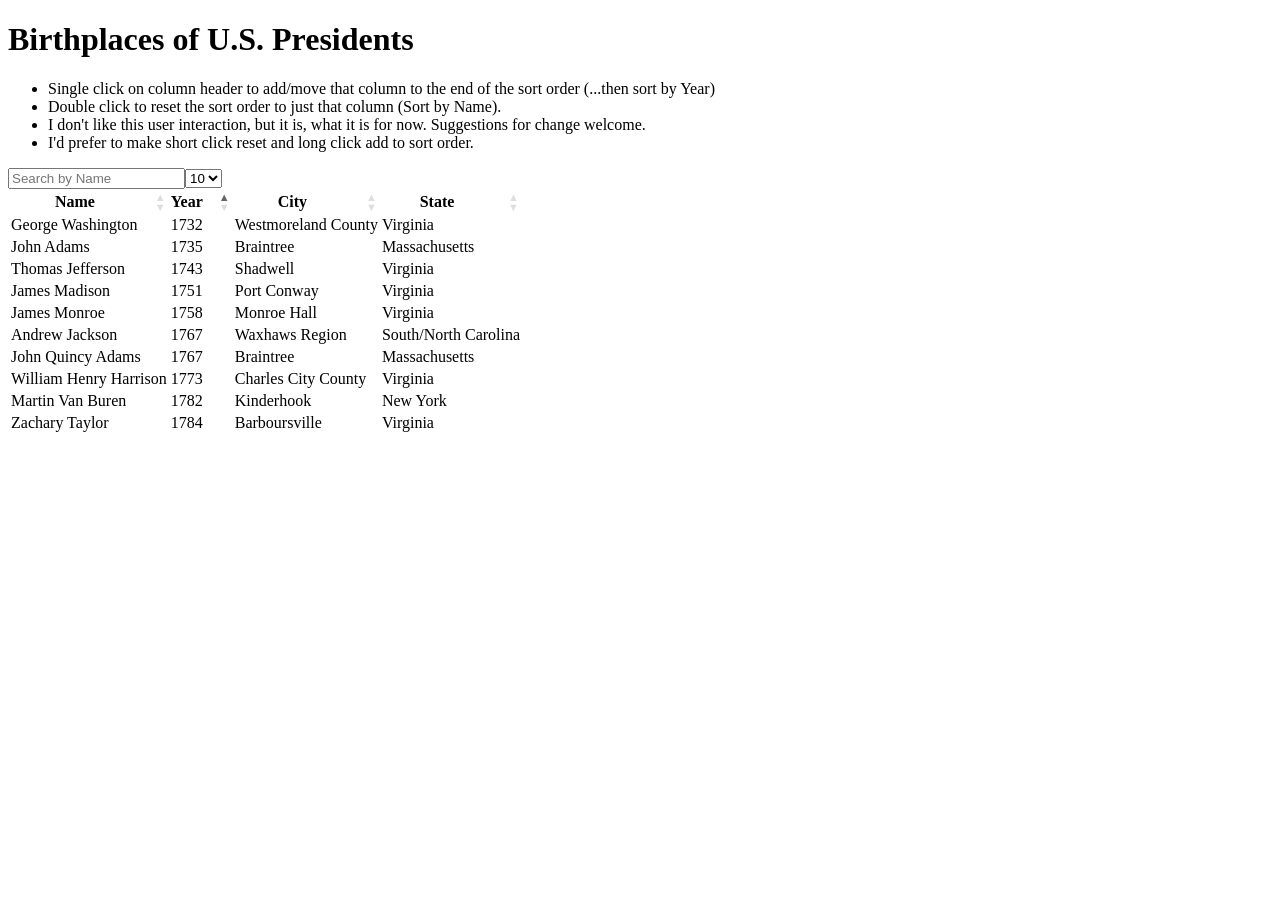
==== docs/index.html @ a35c662a "index.html" ====
<!doctype html>

<html>
    <head>
        <meta charset="UTF-8" />
        <link rel="stylesheet" type="text/css" href="assets/datatables.css" />
        <title>Datatables for Gren</title>
        <script type="text/javascript" src="generated/elm.js"></script>
    </head>

    <body>
        <div id="presidents-paginated"></div>
        <script type="text/javascript">
            Gren.PresidentsPaginated.init({
                node: document.getElementById("presidents-paginated"),
            });
        </script>
    </body>
</html>
---- docs/assets/datatables.css ----
table.dataTable thead > tr > th div.dt-column-header,
table.dataTable tfoot > tr > th div.dt-column-footer {
    display: flex;
    justify-content: space-between;
    align-items: center;
    gap: 1em;
}
table.dataTable thead > tr > th div.dt-column-header span.dt-column-title,
table.dataTable tfoot > tr > th div.dt-column-footer span.dt-column-title {
    flex-grow: 1;
}
table.dataTable thead > tr > th.dt-orderable-asc,
table.dataTable thead > tr > th.dt-orderable-desc {
    cursor: pointer;
}
table.dataTable thead > tr > th span.dt-column-order {
    position: relative;
    width: 12px;
    height: 20px;
}
table.dataTable thead > tr > th span.dt-column-order:before,
table.dataTable thead > tr > th span.dt-column-order:after {
    left: 0;
    opacity: 0.125;
    line-height: 8px;
    font-size: 11px;
}
table.dataTable thead > tr > th.dt-ordering-asc span.dt-column-order:before,
table.dataTable thead > tr > th.dt-ordering-desc span.dt-column-order:after {
    opacity: 0.6;
}
table.dataTable thead > tr > th.dt-orderable-asc span.dt-column-order:before {
    position: absolute;
    display: block;
    bottom: 11px;
    content: "\25B2";
    content: "\25B2"/"";
}
table.dataTable thead > tr > th.dt-orderable-desc span.dt-column-order:after {
    position: absolute;
    display: block;
    top: 11px;
    content: "\25BC";
    content: "\25BC"/"";
}
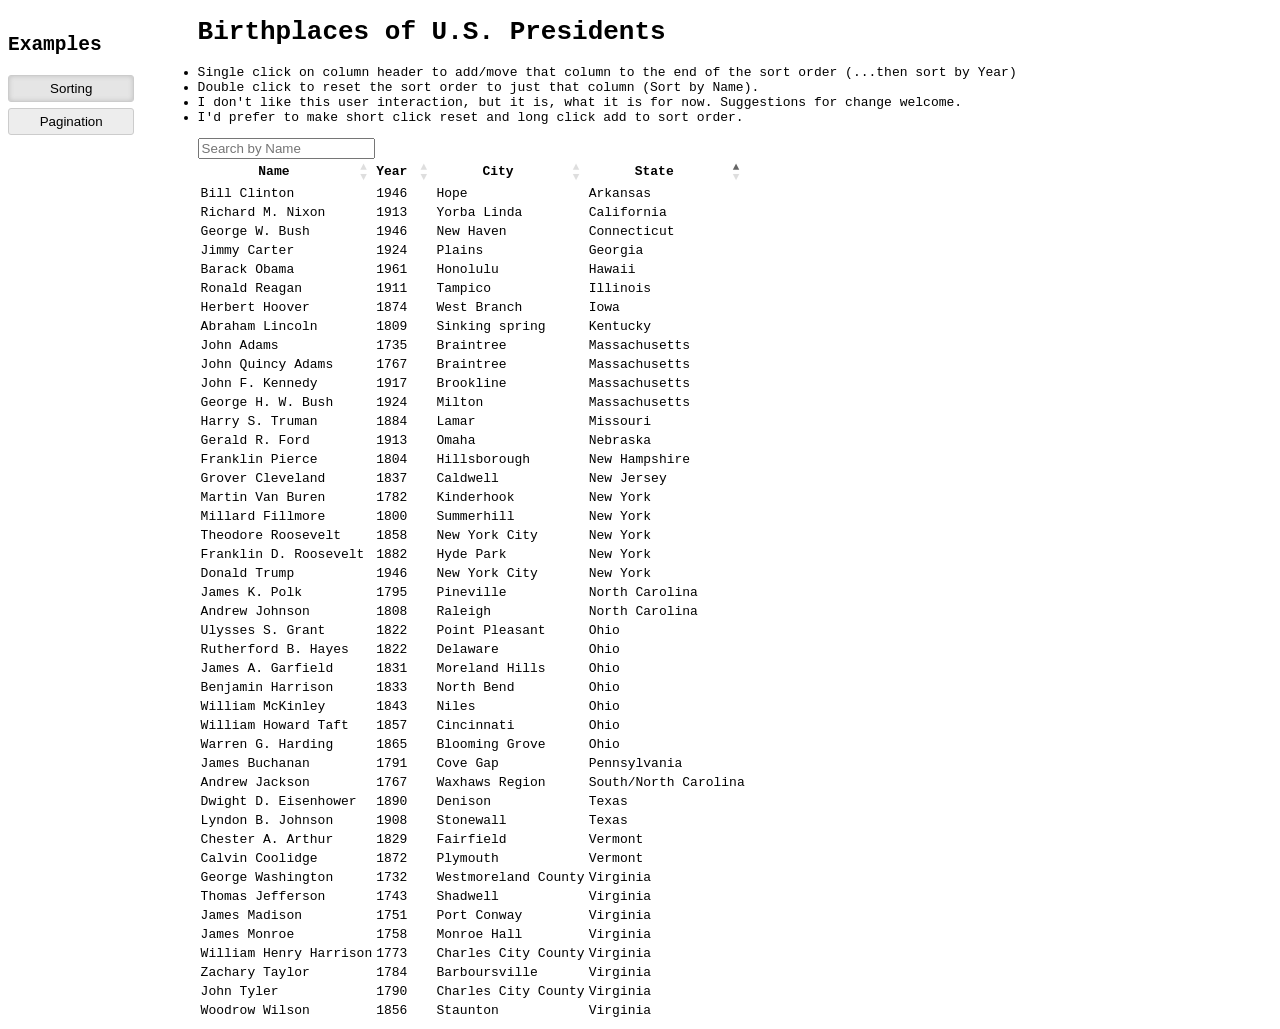
==== commit 396ffff7: "scaffolding docs folder for adding more examples in the future." ====
--- a/docs/index.html
+++ b/docs/index.html
@@ -3,16 +3,36 @@
 <html>
     <head>
         <meta charset="UTF-8" />
-        <link rel="stylesheet" type="text/css" href="assets/datatables.css" />
-        <title>Datatables for Gren</title>
-        <script type="text/javascript" src="generated/elm.js"></script>
+        <link rel="stylesheet" type="text/css" href="datatables.css" />
+        <title>DataTables for Gren</title>
+        <script type="text/javascript" src="app.js"></script>
+        <style type="text/css">
+            body {
+                font-family: monospace;
+            }
+            #navigation > button.active {
+                background: #e5e5e5;
+                -webkit-box-shadow: inset 0px 0px 5px #c1c1c1;
+                -moz-box-shadow: inset 0px 0px 5px #c1c1c1;
+                box-shadow: inset 0px 0px 5px #c1c1c1;
+                outline: none;
+            }
+
+            #navigation {
+                float: left;
+                min-width: 7em;
+                width: 10%;
+                height: 100vh;
+                margin-right: 5%;
+            }
+        </style>
     </head>
 
     <body>
-        <div id="presidents-paginated"></div>
+        <div id="app"></div>
         <script type="text/javascript">
-            Gren.PresidentsPaginated.init({
-                node: document.getElementById("presidents-paginated"),
+            Gren.DocBook.init({
+                node: document.getElementById("app"),
             });
         </script>
     </body>
--- a/docs/datatables.css
+++ b/docs/datatables.css
@@ -0,0 +1,55 @@
+table.dataTable thead > tr > th div.dt-column-header,
+table.dataTable tfoot > tr > th div.dt-column-footer {
+    display: flex;
+    justify-content: space-between;
+    align-items: center;
+    gap: 1em;
+}
+table.dataTable thead > tr > th div.dt-column-header span.dt-column-title,
+table.dataTable tfoot > tr > th div.dt-column-footer span.dt-column-title {
+    flex-grow: 1;
+}
+table.dataTable thead > tr > th.dt-orderable-asc,
+table.dataTable thead > tr > th.dt-orderable-desc {
+    cursor: pointer;
+}
+table.dataTable thead > tr > th span.dt-column-order {
+    position: relative;
+    width: 12px;
+    height: 20px;
+}
+table.dataTable thead > tr > th span.dt-column-order:before,
+table.dataTable thead > tr > th span.dt-column-order:after {
+    left: 0;
+    opacity: 0.125;
+    line-height: 8px;
+    font-size: 11px;
+}
+table.dataTable thead > tr > th.dt-ordering-asc span.dt-column-order:before,
+table.dataTable thead > tr > th.dt-ordering-desc span.dt-column-order:after {
+    opacity: 0.6;
+}
+table.dataTable thead > tr > th.dt-orderable-asc span.dt-column-order:before {
+    position: absolute;
+    display: block;
+    bottom: 11px;
+    content: "\25B2";
+    content: "\25B2"/"";
+}
+table.dataTable thead > tr > th.dt-orderable-desc span.dt-column-order:after {
+    position: absolute;
+    display: block;
+    top: 11px;
+    content: "\25BC";
+    content: "\25BC"/"";
+}
+
+#navigation > button {
+    background: #ededed;
+    border: 1px solid #ccc;
+    padding: 5px 3px;
+    border-radius: 3px;
+    margin: 3px 0;
+    cursor: pointer;
+    width: 100%;
+}
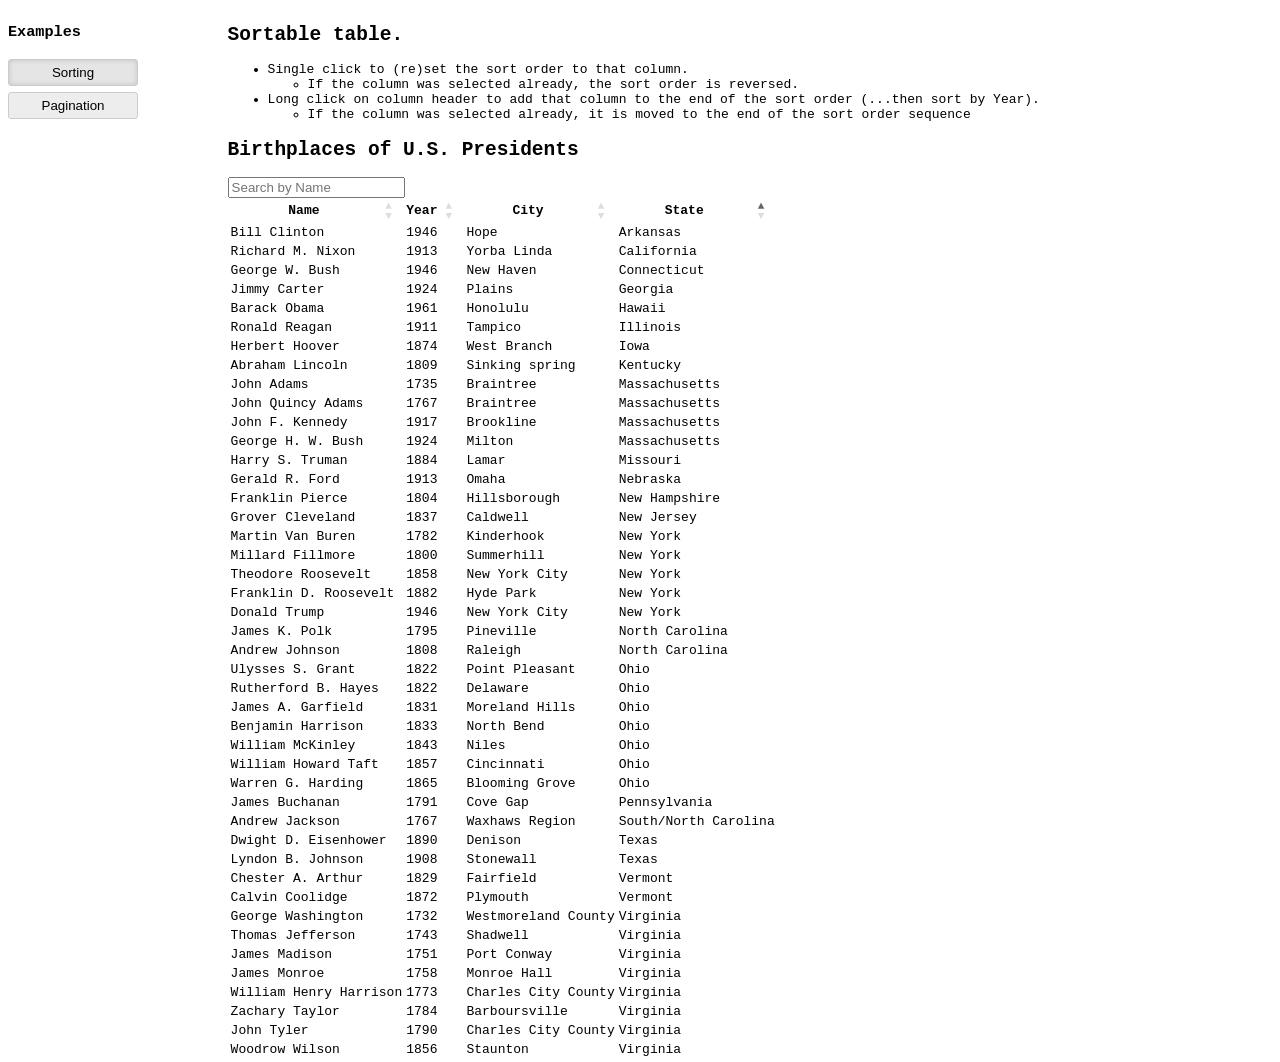
==== commit 13e5ef0e: "long press for multi sort working" ====
--- a/docs/index.html
+++ b/docs/index.html
@@ -6,24 +6,212 @@
         <link rel="stylesheet" type="text/css" href="datatables.css" />
         <title>DataTables for Gren</title>
         <script type="text/javascript" src="app.js"></script>
+        <script type="text/javascript">
+            /*!
+             * long-press-event - v2.5.0
+             * Pure JavaScript long-press-event
+             * https://github.com/john-doherty/long-press-event
+             * @author John Doherty <www.johndoherty.info>
+             * @license MIT
+             */
+            !(function (e, t) {
+                "use strict";
+                var n = null,
+                    a =
+                        "PointerEvent" in e ||
+                        (e.navigator && "msPointerEnabled" in e.navigator),
+                    i =
+                        "ontouchstart" in e ||
+                        navigator.MaxTouchPoints > 0 ||
+                        navigator.msMaxTouchPoints > 0,
+                    o = a ? "pointerdown" : i ? "touchstart" : "mousedown",
+                    r = a ? "pointerup" : i ? "touchend" : "mouseup",
+                    m = a ? "pointermove" : i ? "touchmove" : "mousemove",
+                    u = a ? "pointerleave" : i ? "touchleave" : "mouseleave",
+                    s = 0,
+                    c = 0,
+                    l = 10,
+                    v = 10;
+                function f(e) {
+                    p(),
+                        (e = (function (e) {
+                            if (void 0 !== e.changedTouches)
+                                return e.changedTouches[0];
+                            return e;
+                        })(e)),
+                        this.dispatchEvent(
+                            new CustomEvent("long-press", {
+                                bubbles: !0,
+                                cancelable: !0,
+                                detail: {
+                                    clientX: e.clientX,
+                                    clientY: e.clientY,
+                                    offsetX: e.offsetX,
+                                    offsetY: e.offsetY,
+                                    pageX: e.pageX,
+                                    pageY: e.pageY,
+                                },
+                                clientX: e.clientX,
+                                clientY: e.clientY,
+                                offsetX: e.offsetX,
+                                offsetY: e.offsetY,
+                                pageX: e.pageX,
+                                pageY: e.pageY,
+                                screenX: e.screenX,
+                                screenY: e.screenY,
+                            }),
+                        ) ||
+                            t.addEventListener(
+                                "click",
+                                function e(n) {
+                                    t.removeEventListener("click", e, !0),
+                                        (function (e) {
+                                            e.stopImmediatePropagation(),
+                                                e.preventDefault(),
+                                                e.stopPropagation();
+                                        })(n);
+                                },
+                                !0,
+                            );
+                }
+                function d(a) {
+                    p(a);
+                    var i = a.target,
+                        o = parseInt(
+                            (function (e, n, a) {
+                                for (; e && e !== t.documentElement; ) {
+                                    var i = e.getAttribute(n);
+                                    if (i) return i;
+                                    e = e.parentNode;
+                                }
+                                return a;
+                            })(i, "data-long-press-delay", "1500"),
+                            10,
+                        );
+                    n = (function (t, n) {
+                        if (
+                            !(
+                                e.requestAnimationFrame ||
+                                e.webkitRequestAnimationFrame ||
+                                (e.mozRequestAnimationFrame &&
+                                    e.mozCancelRequestAnimationFrame) ||
+                                e.oRequestAnimationFrame ||
+                                e.msRequestAnimationFrame
+                            )
+                        )
+                            return e.setTimeout(t, n);
+                        var a = new Date().getTime(),
+                            i = {},
+                            o = function () {
+                                new Date().getTime() - a >= n
+                                    ? t.call()
+                                    : (i.value = requestAnimFrame(o));
+                            };
+                        return (i.value = requestAnimFrame(o)), i;
+                    })(f.bind(i, a), o);
+                }
+                function p(t) {
+                    var a;
+                    (a = n) &&
+                        (e.cancelAnimationFrame
+                            ? e.cancelAnimationFrame(a.value)
+                            : e.webkitCancelAnimationFrame
+                              ? e.webkitCancelAnimationFrame(a.value)
+                              : e.webkitCancelRequestAnimationFrame
+                                ? e.webkitCancelRequestAnimationFrame(a.value)
+                                : e.mozCancelRequestAnimationFrame
+                                  ? e.mozCancelRequestAnimationFrame(a.value)
+                                  : e.oCancelRequestAnimationFrame
+                                    ? e.oCancelRequestAnimationFrame(a.value)
+                                    : e.msCancelRequestAnimationFrame
+                                      ? e.msCancelRequestAnimationFrame(a.value)
+                                      : clearTimeout(a)),
+                        (n = null);
+                }
+                "function" != typeof e.CustomEvent &&
+                    ((e.CustomEvent = function (e, n) {
+                        n = n || {
+                            bubbles: !1,
+                            cancelable: !1,
+                            detail: void 0,
+                        };
+                        var a = t.createEvent("CustomEvent");
+                        return (
+                            a.initCustomEvent(
+                                e,
+                                n.bubbles,
+                                n.cancelable,
+                                n.detail,
+                            ),
+                            a
+                        );
+                    }),
+                    (e.CustomEvent.prototype = e.Event.prototype)),
+                    (e.requestAnimFrame =
+                        e.requestAnimationFrame ||
+                        e.webkitRequestAnimationFrame ||
+                        e.mozRequestAnimationFrame ||
+                        e.oRequestAnimationFrame ||
+                        e.msRequestAnimationFrame ||
+                        function (t) {
+                            e.setTimeout(t, 1e3 / 60);
+                        }),
+                    t.addEventListener(r, p, !0),
+                    t.addEventListener(u, p, !0),
+                    t.addEventListener(
+                        m,
+                        function (e) {
+                            var t = Math.abs(s - e.clientX),
+                                n = Math.abs(c - e.clientY);
+                            (t >= l || n >= v) && p();
+                        },
+                        !0,
+                    ),
+                    t.addEventListener("wheel", p, !0),
+                    t.addEventListener("scroll", p, !0),
+                    t.addEventListener("contextmenu", p, !0),
+                    t.addEventListener(
+                        o,
+                        function (e) {
+                            (s = e.clientX), (c = e.clientY), d(e);
+                        },
+                        !0,
+                    );
+            })(window, document);
+        </script>
         <style type="text/css">
             body {
                 font-family: monospace;
             }
-            #navigation > button.active {
+
+            #navigation > button {
+                background: #ededed;
+                border: 1px solid #ccc;
+                padding: 5px 3px;
+                border-radius: 3px;
+                margin: 3px 0;
+                cursor: pointer;
+                width: 100%;
+            }
+
+            nav#navigation > button.active {
                 background: #e5e5e5;
                 -webkit-box-shadow: inset 0px 0px 5px #c1c1c1;
                 -moz-box-shadow: inset 0px 0px 5px #c1c1c1;
                 box-shadow: inset 0px 0px 5px #c1c1c1;
-                outline: none;
-            }
-
-            #navigation {
-                float: left;
-                min-width: 7em;
+                //outline: none;
+            }
+
+            nav#navigation {
+                position: absolute;
+                min-width: 10em;
                 width: 10%;
                 height: 100vh;
-                margin-right: 5%;
+            }
+
+            article#example {
+                margin-left: calc(7% + 10em);
+                position: absolute;
             }
         </style>
     </head>
--- a/docs/datatables.css
+++ b/docs/datatables.css
@@ -33,6 +33,7 @@
     position: absolute;
     display: block;
     bottom: 11px;
+    left: -5px;
     content: "\25B2";
     content: "\25B2"/"";
 }
@@ -40,16 +41,7 @@
     position: absolute;
     display: block;
     top: 11px;
+    left: -5px;
     content: "\25BC";
     content: "\25BC"/"";
 }
-
-#navigation > button {
-    background: #ededed;
-    border: 1px solid #ccc;
-    padding: 5px 3px;
-    border-radius: 3px;
-    margin: 3px 0;
-    cursor: pointer;
-    width: 100%;
-}
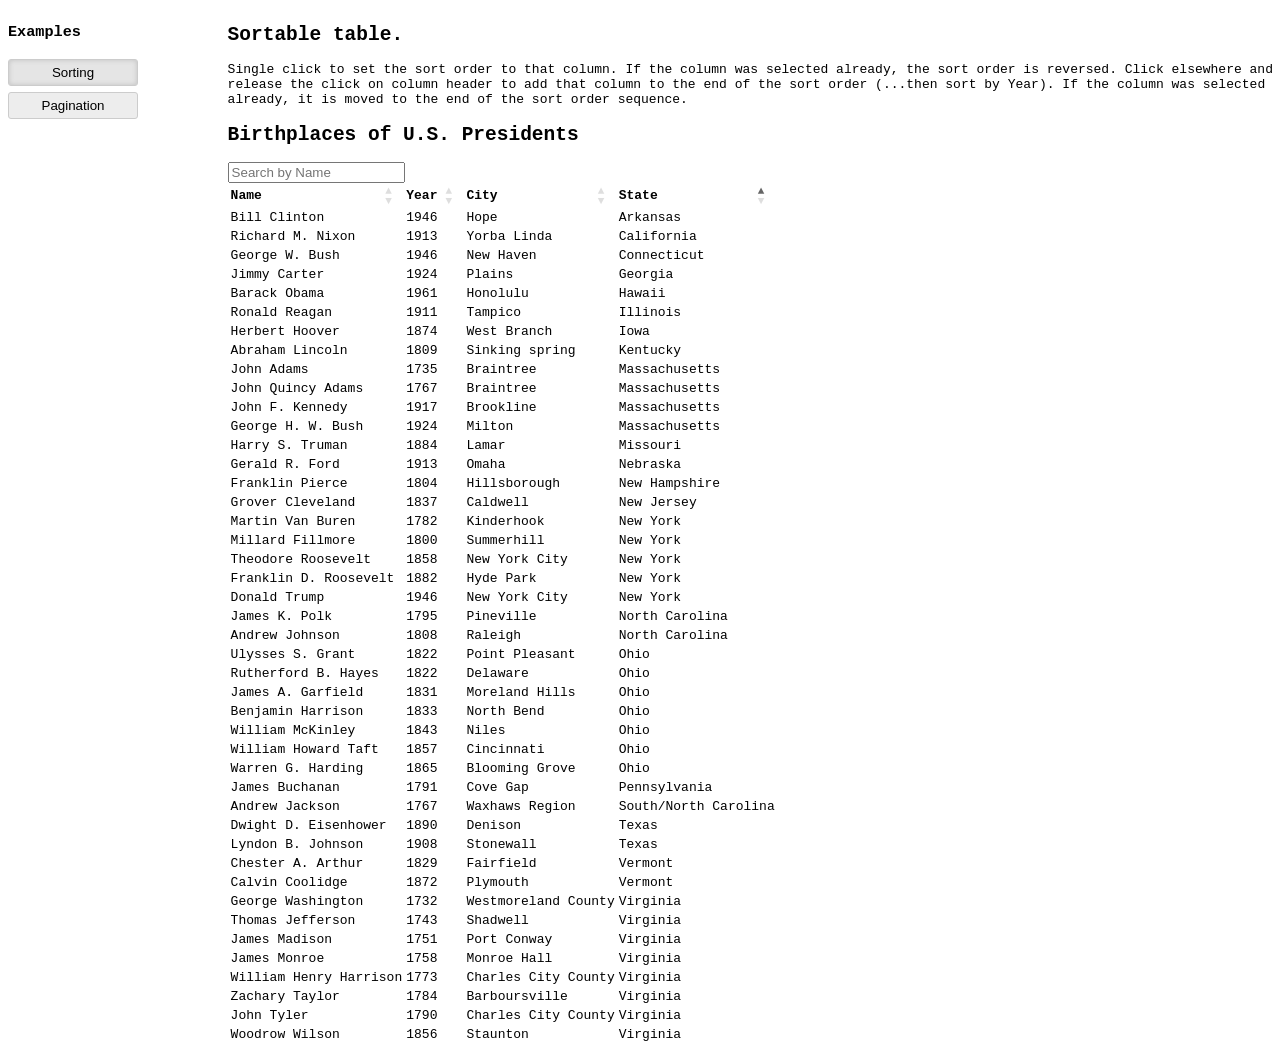
==== commit c5fcbed7: "trying onMouseUp instead of on "long-press"" ====
--- a/docs/index.html
+++ b/docs/index.html
@@ -6,179 +6,6 @@
         <link rel="stylesheet" type="text/css" href="datatables.css" />
         <title>DataTables for Gren</title>
         <script type="text/javascript" src="app.js"></script>
-        <script type="text/javascript">
-            /*!
-             * long-press-event - v2.5.0
-             * Pure JavaScript long-press-event
-             * https://github.com/john-doherty/long-press-event
-             * @author John Doherty <www.johndoherty.info>
-             * @license MIT
-             */
-            !(function (e, t) {
-                "use strict";
-                var n = null,
-                    a =
-                        "PointerEvent" in e ||
-                        (e.navigator && "msPointerEnabled" in e.navigator),
-                    i =
-                        "ontouchstart" in e ||
-                        navigator.MaxTouchPoints > 0 ||
-                        navigator.msMaxTouchPoints > 0,
-                    o = a ? "pointerdown" : i ? "touchstart" : "mousedown",
-                    r = a ? "pointerup" : i ? "touchend" : "mouseup",
-                    m = a ? "pointermove" : i ? "touchmove" : "mousemove",
-                    u = a ? "pointerleave" : i ? "touchleave" : "mouseleave",
-                    s = 0,
-                    c = 0,
-                    l = 10,
-                    v = 10;
-                function f(e) {
-                    p(),
-                        (e = (function (e) {
-                            if (void 0 !== e.changedTouches)
-                                return e.changedTouches[0];
-                            return e;
-                        })(e)),
-                        this.dispatchEvent(
-                            new CustomEvent("long-press", {
-                                bubbles: !0,
-                                cancelable: !0,
-                                detail: {
-                                    clientX: e.clientX,
-                                    clientY: e.clientY,
-                                    offsetX: e.offsetX,
-                                    offsetY: e.offsetY,
-                                    pageX: e.pageX,
-                                    pageY: e.pageY,
-                                },
-                                clientX: e.clientX,
-                                clientY: e.clientY,
-                                offsetX: e.offsetX,
-                                offsetY: e.offsetY,
-                                pageX: e.pageX,
-                                pageY: e.pageY,
-                                screenX: e.screenX,
-                                screenY: e.screenY,
-                            }),
-                        ) ||
-                            t.addEventListener(
-                                "click",
-                                function e(n) {
-                                    t.removeEventListener("click", e, !0),
-                                        (function (e) {
-                                            e.stopImmediatePropagation(),
-                                                e.preventDefault(),
-                                                e.stopPropagation();
-                                        })(n);
-                                },
-                                !0,
-                            );
-                }
-                function d(a) {
-                    p(a);
-                    var i = a.target,
-                        o = parseInt(
-                            (function (e, n, a) {
-                                for (; e && e !== t.documentElement; ) {
-                                    var i = e.getAttribute(n);
-                                    if (i) return i;
-                                    e = e.parentNode;
-                                }
-                                return a;
-                            })(i, "data-long-press-delay", "1500"),
-                            10,
-                        );
-                    n = (function (t, n) {
-                        if (
-                            !(
-                                e.requestAnimationFrame ||
-                                e.webkitRequestAnimationFrame ||
-                                (e.mozRequestAnimationFrame &&
-                                    e.mozCancelRequestAnimationFrame) ||
-                                e.oRequestAnimationFrame ||
-                                e.msRequestAnimationFrame
-                            )
-                        )
-                            return e.setTimeout(t, n);
-                        var a = new Date().getTime(),
-                            i = {},
-                            o = function () {
-                                new Date().getTime() - a >= n
-                                    ? t.call()
-                                    : (i.value = requestAnimFrame(o));
-                            };
-                        return (i.value = requestAnimFrame(o)), i;
-                    })(f.bind(i, a), o);
-                }
-                function p(t) {
-                    var a;
-                    (a = n) &&
-                        (e.cancelAnimationFrame
-                            ? e.cancelAnimationFrame(a.value)
-                            : e.webkitCancelAnimationFrame
-                              ? e.webkitCancelAnimationFrame(a.value)
-                              : e.webkitCancelRequestAnimationFrame
-                                ? e.webkitCancelRequestAnimationFrame(a.value)
-                                : e.mozCancelRequestAnimationFrame
-                                  ? e.mozCancelRequestAnimationFrame(a.value)
-                                  : e.oCancelRequestAnimationFrame
-                                    ? e.oCancelRequestAnimationFrame(a.value)
-                                    : e.msCancelRequestAnimationFrame
-                                      ? e.msCancelRequestAnimationFrame(a.value)
-                                      : clearTimeout(a)),
-                        (n = null);
-                }
-                "function" != typeof e.CustomEvent &&
-                    ((e.CustomEvent = function (e, n) {
-                        n = n || {
-                            bubbles: !1,
-                            cancelable: !1,
-                            detail: void 0,
-                        };
-                        var a = t.createEvent("CustomEvent");
-                        return (
-                            a.initCustomEvent(
-                                e,
-                                n.bubbles,
-                                n.cancelable,
-                                n.detail,
-                            ),
-                            a
-                        );
-                    }),
-                    (e.CustomEvent.prototype = e.Event.prototype)),
-                    (e.requestAnimFrame =
-                        e.requestAnimationFrame ||
-                        e.webkitRequestAnimationFrame ||
-                        e.mozRequestAnimationFrame ||
-                        e.oRequestAnimationFrame ||
-                        e.msRequestAnimationFrame ||
-                        function (t) {
-                            e.setTimeout(t, 1e3 / 60);
-                        }),
-                    t.addEventListener(r, p, !0),
-                    t.addEventListener(u, p, !0),
-                    t.addEventListener(
-                        m,
-                        function (e) {
-                            var t = Math.abs(s - e.clientX),
-                                n = Math.abs(c - e.clientY);
-                            (t >= l || n >= v) && p();
-                        },
-                        !0,
-                    ),
-                    t.addEventListener("wheel", p, !0),
-                    t.addEventListener("scroll", p, !0),
-                    t.addEventListener("contextmenu", p, !0),
-                    t.addEventListener(
-                        o,
-                        function (e) {
-                            (s = e.clientX), (c = e.clientY), d(e);
-                        },
-                        !0,
-                    );
-            })(window, document);
-        </script>
         <style type="text/css">
             body {
                 font-family: monospace;
--- a/docs/datatables.css
+++ b/docs/datatables.css
@@ -8,6 +8,7 @@
 table.dataTable thead > tr > th div.dt-column-header span.dt-column-title,
 table.dataTable tfoot > tr > th div.dt-column-footer span.dt-column-title {
     flex-grow: 1;
+    text-align: start;
 }
 table.dataTable thead > tr > th.dt-orderable-asc,
 table.dataTable thead > tr > th.dt-orderable-desc {
@@ -20,28 +21,22 @@
 }
 table.dataTable thead > tr > th span.dt-column-order:before,
 table.dataTable thead > tr > th span.dt-column-order:after {
-    left: 0;
     opacity: 0.125;
     line-height: 8px;
     font-size: 11px;
+    display: block;
+    position: absolute;
+    left: -5px;
 }
 table.dataTable thead > tr > th.dt-ordering-asc span.dt-column-order:before,
 table.dataTable thead > tr > th.dt-ordering-desc span.dt-column-order:after {
     opacity: 0.6;
 }
 table.dataTable thead > tr > th.dt-orderable-asc span.dt-column-order:before {
-    position: absolute;
-    display: block;
     bottom: 11px;
-    left: -5px;
-    content: "\25B2";
     content: "\25B2"/"";
 }
 table.dataTable thead > tr > th.dt-orderable-desc span.dt-column-order:after {
-    position: absolute;
-    display: block;
     top: 11px;
-    left: -5px;
-    content: "\25BC";
     content: "\25BC"/"";
 }
